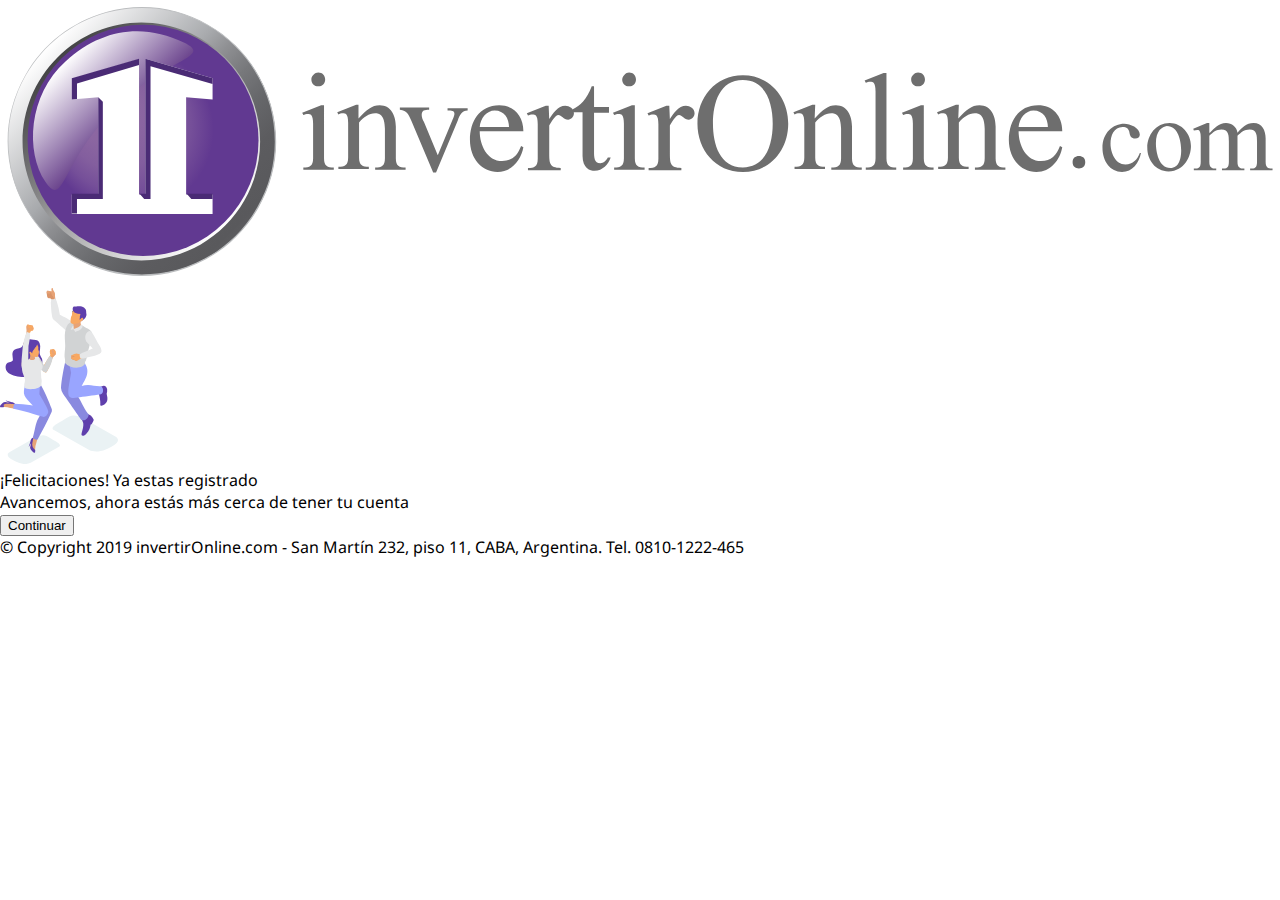
==== registration-done.html @ 70dd6561 "html primeras versiones" ====
<!DOCTYPE html>
<html lang="en">
<head>
    <meta charset="UTF-8">
    <meta name="viewport" content="width=device-width, initial-scale=1.0">
    <meta http-equiv="X-UA-Compatible" content="ie=edge">
    <link href="styles/styles.css" rel="stylesheet" type="text/css" media="screen">
    <link href="https://fonts.googleapis.com/css?family=Noto+Sans&display=swap" rel="stylesheet">
    <title>Registro exitoso</title>
</head>
<body>
    <header class="logo-wrapper">
        <img class="logo" src="images/logo-iol.svg">
    </header>
    <section class="content">
        <img src="images/exito-registro.svg">
        <div class="message-wrapper">
                <h1 class="msg-title">¡Felicitaciones! Ya estas registrado</h1>
                <h2 class="msg-text">Avancemos, ahora estás más cerca de tener tu cuenta</h2>
        </div>
        <button class="continue-btn">Continuar</button>
    </section>
    <footer class="content">
        <p class="footer-text">© Copyright 2019 invertirOnline.com - San Martín 232, piso 11, CABA, Argentina. Tel. 0810-1222-465</p>
    </footer>
</body>
</html>
---- styles/styles.css ----
html, body, div, span, applet, object, iframe,
h1, h2, h3, h4, h5, h6, p, blockquote, pre,
a, abbr, acronym, address, big, cite, code,
del, dfn, em, img, ins, kbd, q, s, samp,
small, strike, strong, sub, sup, tt, var,
b, u, i, center,
dl, dt, dd, ol, ul, li,
fieldset, form, label, legend,
table, caption, tbody, tfoot, thead, tr, th, td,
article, aside, canvas, details, embed,
figure, figcaption, footer, header, hgroup,
menu, nav, output, ruby, section, summary,
time, mark, audio, video {
  margin: 0;
  padding: 0;
  border: 0;
  font-size: 100%;
  font: inherit;
  vertical-align: baseline;
  list-style: none;
  text-decoration: none;
  -webkit-box-sizing: border-box;
  box-sizing: border-box;
}

body {
  font-family: 'Noto Sans', sans-serif;
}
/*# sourceMappingURL=styles.css.map */
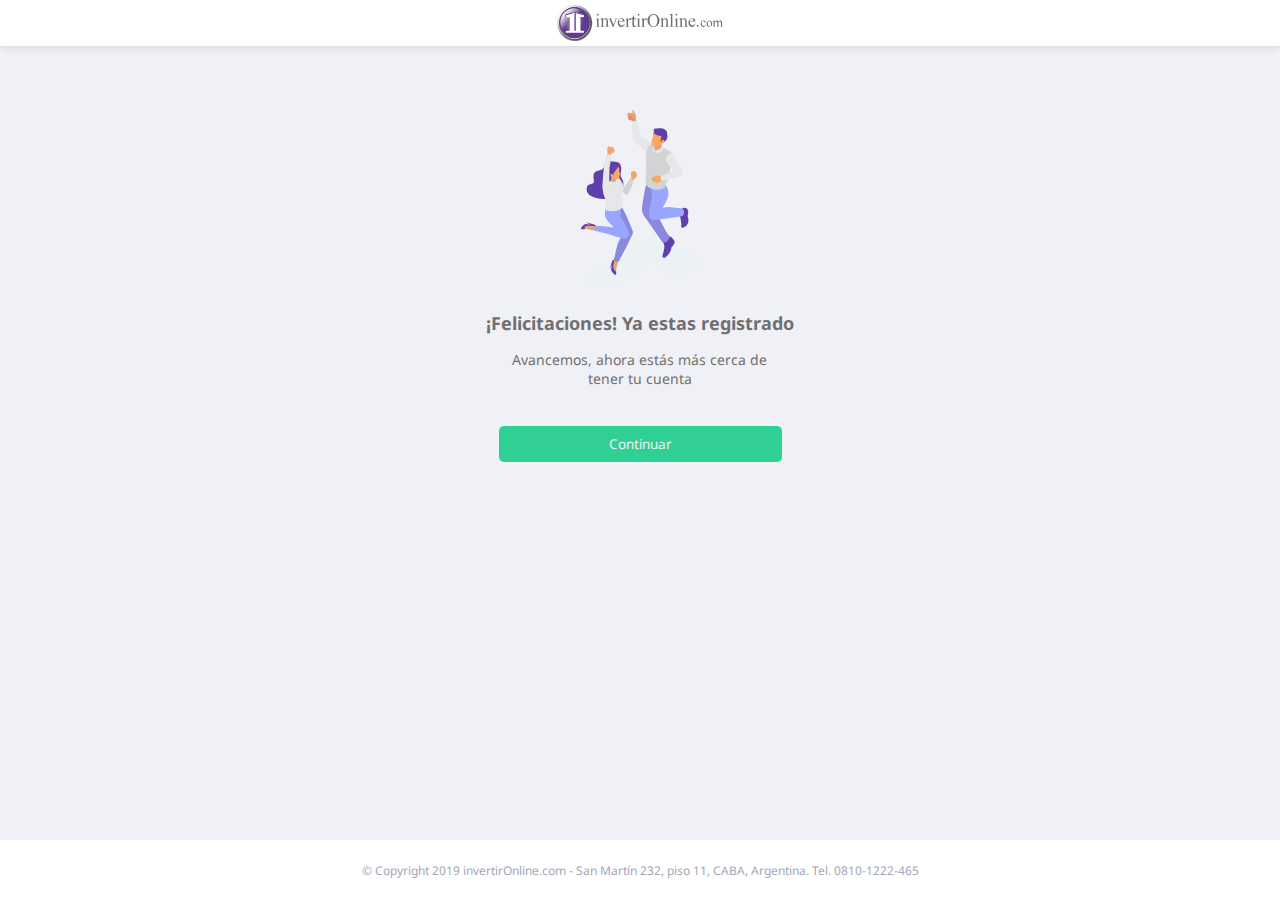
==== commit d3005971: "casi terminado, ver detalles de colores y código" ====
--- a/registration-done.html
+++ b/registration-done.html
@@ -12,15 +12,15 @@
     <header class="logo-wrapper">
         <img class="logo" src="images/logo-iol.svg">
     </header>
-    <section class="content">
+    <section class="principal-content">
         <img src="images/exito-registro.svg">
         <div class="message-wrapper">
                 <h1 class="msg-title">¡Felicitaciones! Ya estas registrado</h1>
                 <h2 class="msg-text">Avancemos, ahora estás más cerca de tener tu cuenta</h2>
         </div>
-        <button class="continue-btn">Continuar</button>
+        <a href="#" class="continue-btn">Continuar</a>
     </section>
-    <footer class="content">
+    <footer class="footer">
         <p class="footer-text">© Copyright 2019 invertirOnline.com - San Martín 232, piso 11, CABA, Argentina. Tel. 0810-1222-465</p>
     </footer>
 </body>
--- a/styles/styles.css
+++ b/styles/styles.css
@@ -25,5 +25,264 @@
 
 body {
   font-family: 'Noto Sans', sans-serif;
+  background-color: #F0F0F7;
+  height: 100%;
+}
+
+html {
+  height: 100%;
+}
+
+.logo-wrapper {
+  width: 100%;
+  height: 46px;
+  background-color: white;
+  display: -webkit-box;
+  display: -ms-flexbox;
+  display: flex;
+  -webkit-box-pack: center;
+      -ms-flex-pack: center;
+          justify-content: center;
+  text-align: center;
+  -webkit-box-align: center;
+      -ms-flex-align: center;
+          align-items: center;
+  -webkit-box-shadow: 0 0 10px 0 rgba(0, 0, 0, 0.15);
+          box-shadow: 0 0 10px 0 rgba(0, 0, 0, 0.15);
+}
+
+.logo-wrapper .logo {
+  width: 168px;
+}
+
+.content {
+  width: 50%;
+  margin: auto;
+  display: -webkit-box;
+  display: -ms-flexbox;
+  display: flex;
+  -webkit-box-orient: vertical;
+  -webkit-box-direction: normal;
+      -ms-flex-direction: column;
+          flex-direction: column;
+  -ms-flex-pack: distribute;
+      justify-content: space-around;
+}
+
+.content .form-title {
+  color: #707070;
+  font-size: 18px;
+  font-weight: bold;
+  -webkit-box-pack: start;
+      -ms-flex-pack: start;
+          justify-content: flex-start;
+}
+
+.content .mui-form {
+  display: -webkit-box;
+  display: -ms-flexbox;
+  display: flex;
+  -webkit-box-orient: vertical;
+  -webkit-box-direction: normal;
+      -ms-flex-direction: column;
+          flex-direction: column;
+  -webkit-box-pack: center;
+      -ms-flex-pack: center;
+          justify-content: center;
+}
+
+.content .mui-form .input-wrapper {
+  width: 100%;
+  display: -webkit-box;
+  display: -ms-flexbox;
+  display: flex;
+  -webkit-box-orient: vertical;
+  -webkit-box-direction: normal;
+      -ms-flex-direction: column;
+          flex-direction: column;
+  -webkit-box-pack: justify;
+      -ms-flex-pack: justify;
+          justify-content: space-between;
+}
+
+.content .mui-form .input-wrapper .dupla {
+  display: -webkit-box;
+  display: -ms-flexbox;
+  display: flex;
+  -webkit-box-pack: justify;
+      -ms-flex-pack: justify;
+          justify-content: space-between;
+}
+
+.content .mui-form .input-wrapper .dupla .form-container {
+  display: -webkit-box;
+  display: -ms-flexbox;
+  display: flex;
+  -webkit-box-orient: vertical;
+  -webkit-box-direction: normal;
+      -ms-flex-direction: column;
+          flex-direction: column;
+  width: 45%;
+}
+
+.content .mui-form .input-wrapper .dupla .form-container .input-title {
+  font-size: 16.5px;
+  font-weight: bold;
+  color: #2A3554;
+}
+
+.content .mui-form .input-wrapper .dupla .form-container input {
+  font-style: italic;
+  font-size: 13.5px;
+  margin-top: 8px;
+  height: 25px;
+}
+
+.content .mui-form .form-container {
+  display: -webkit-box;
+  display: -ms-flexbox;
+  display: flex;
+  width: 50%;
+  margin: 0px;
+}
+
+.content .mui-form .form-container .input-title {
+  font-size: 16.5px;
+  font-weight: bold;
+  color: #2A3554;
+}
+
+.content .mui-form .form-container .phone1 {
+  font-style: italic;
+  font-size: 13.5px;
+  margin-top: 8px;
+  height: 25px;
+  width: 30%;
+}
+
+.content .mui-form .form-container .phone2 {
+  font-style: italic;
+  font-size: 13.5px;
+  margin-top: 8px;
+  height: 25px;
+  width: 55%;
+  margin-left: 15px;
+}
+
+.content .mui-form .agreement-wrapper .agreement {
+  color: #707070;
+  font-size: 13px;
+  padding-top: 40px;
+}
+
+.content .mui-form .agreement-wrapper .agreement .legal-link {
+  color: #0A92EF;
+}
+
+.content .mui-form .agreement-wrapper .agreement .legal-link:hover {
+  text-decoration: underline;
+}
+
+.content .mui-form .btn-wrapper {
+  margin-top: 25px;
+  margin-bottom: 50px;
+}
+
+.content .mui-form .btn-wrapper .register-btn {
+  background-color: #30CF94;
+  color: #F0F0F7;
+  font-size: 13.5px;
+  padding: 9px 110px;
+  border-radius: 5px;
+  margin-top: 10px;
+  border: none;
+  cursor: pointer;
+}
+
+.content .mui-form .btn-wrapper .register-btn:hover {
+  background-color: #009d66;
+}
+
+.footer {
+  background-color: white;
+  width: 100%;
+  height: 60px;
+  display: -webkit-box;
+  display: -ms-flexbox;
+  display: flex;
+  text-align: center;
+  -webkit-box-pack: center;
+      -ms-flex-pack: center;
+          justify-content: center;
+  -webkit-box-align: center;
+      -ms-flex-align: center;
+          align-items: center;
+  position: fixed;
+  bottom: 0px;
+}
+
+.footer .footer-text {
+  color: #A3A6B4;
+  font-size: 12px;
+}
+
+.principal-content {
+  display: -webkit-box;
+  display: -ms-flexbox;
+  display: flex;
+  text-align: center;
+  -webkit-box-align: center;
+      -ms-flex-align: center;
+          align-items: center;
+  -webkit-box-orient: vertical;
+  -webkit-box-direction: normal;
+      -ms-flex-direction: column;
+          flex-direction: column;
+  height: calc(100% - 46px);
+  padding-top: 5%;
+}
+
+.principal-content .message-wrapper .msg-title {
+  color: #707070;
+  font-size: 18px;
+  font-weight: bold;
+  margin-top: 25px;
+}
+
+.principal-content .message-wrapper .msg-text {
+  color: #707070;
+  font-size: 14px;
+  padding: 15px 0px 28px 0px;
+  width: 80%;
+  -webkit-box-pack: center;
+      -ms-flex-pack: center;
+          justify-content: center;
+  margin: 0 auto;
+}
+
+.principal-content .continue-btn {
+  margin-top: 22px;
+  margin-bottom: 50px;
+  background-color: #30CF94;
+  color: #F0F0F7;
+  font-size: 13.5px;
+  padding: 9px 110px;
+  border-radius: 5px;
+  margin-top: 10px;
+  border: none;
+}
+
+.principal-content .continue-btn:hover {
+  background-color: #009d66;
+}
+
+input[type=number]::-webkit-inner-spin-button,
+input[type=number]::-webkit-outer-spin-button {
+  -webkit-appearance: none;
+  margin: 0;
+}
+
+input[type='number'] {
+  -moz-appearance: none;
 }
 /*# sourceMappingURL=styles.css.map */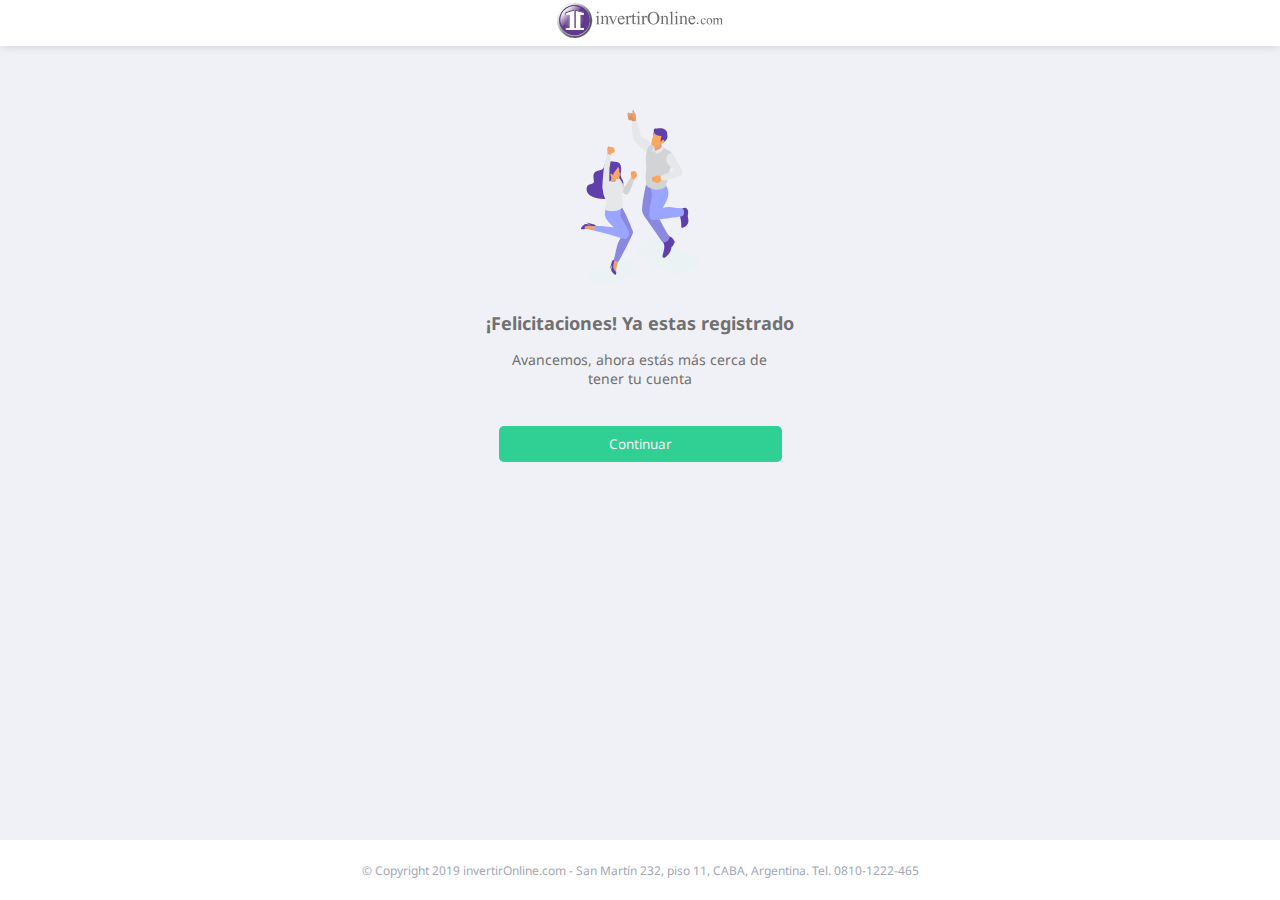
==== commit 123662a7: "arreglos y comienzo responsive" ====
--- a/registration-done.html
+++ b/registration-done.html
@@ -6,11 +6,12 @@
     <meta http-equiv="X-UA-Compatible" content="ie=edge">
     <link href="styles/styles.css" rel="stylesheet" type="text/css" media="screen">
     <link href="https://fonts.googleapis.com/css?family=Noto+Sans&display=swap" rel="stylesheet">
-    <title>Registro exitoso</title>
+    <link rel='icon' href="images/favicon.ico" type="image/x-icon">
+    <title>¡Éxito!</title>
 </head>
 <body>
     <header class="logo-wrapper">
-        <img class="logo" src="images/logo-iol.svg">
+        <a href="https://www.invertironline.com/"><img class="logo" src="images/logo-iol.svg"></a>
     </header>
     <section class="principal-content">
         <img src="images/exito-registro.svg">
--- a/styles/styles.css
+++ b/styles/styles.css
@@ -26,11 +26,19 @@
 body {
   font-family: 'Noto Sans', sans-serif;
   background-color: #F0F0F7;
+  width: 100%;
   height: 100%;
+  margin: 0px;
+  padding: 0px;
+  overflow-x: hidden;
 }
 
 html {
+  width: 100%;
   height: 100%;
+  margin: 0px;
+  padding: 0px;
+  overflow-x: hidden;
 }
 
 .logo-wrapper {
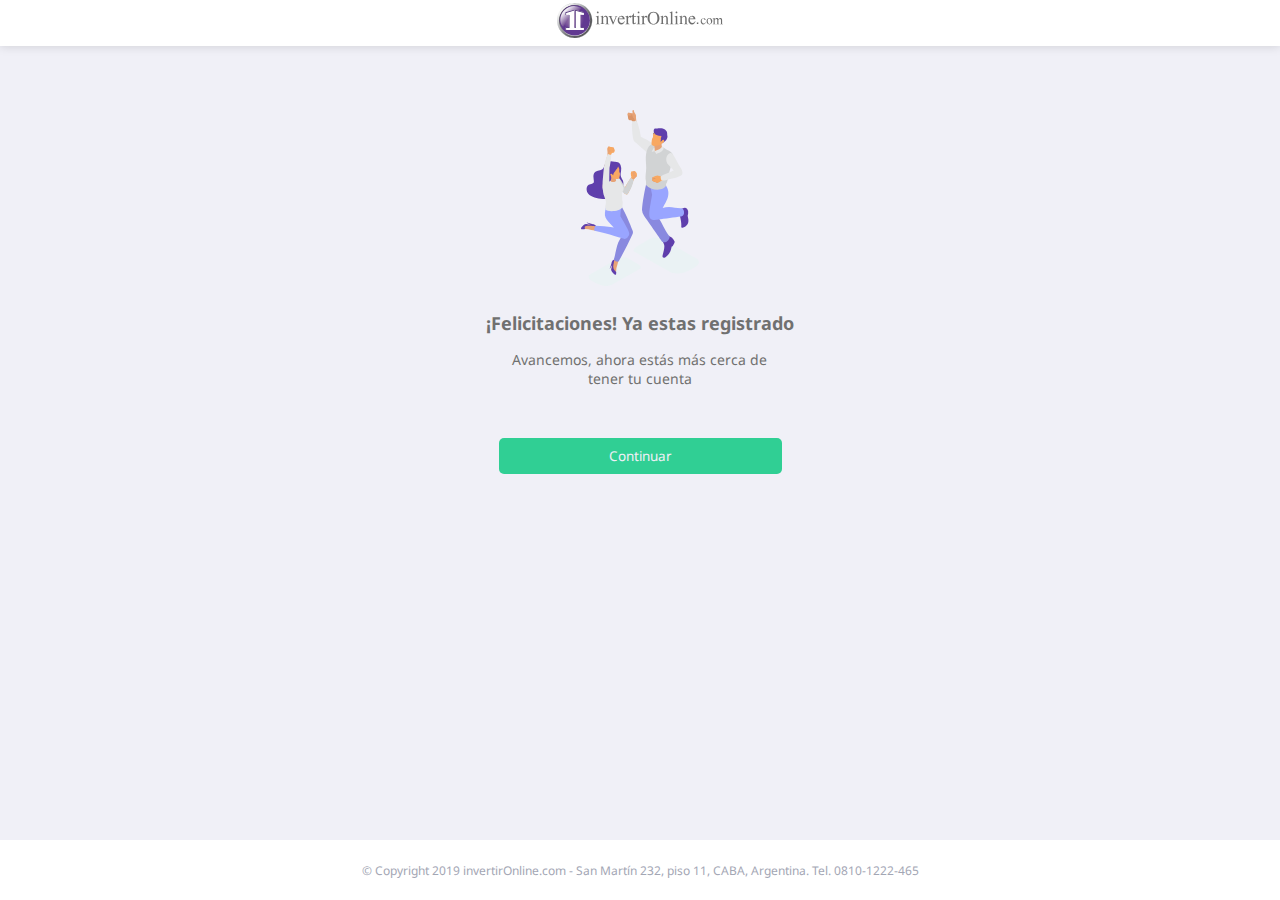
==== commit 740e9aac: "borro y sumo nuevos archivos de estilos, algo de validación" ====
--- a/registration-done.html
+++ b/registration-done.html
@@ -4,7 +4,7 @@
     <meta charset="UTF-8">
     <meta name="viewport" content="width=device-width, initial-scale=1.0">
     <meta http-equiv="X-UA-Compatible" content="ie=edge">
-    <link href="styles/styles.css" rel="stylesheet" type="text/css" media="screen">
+    <link href="styles/success-page.css" rel="stylesheet" type="text/css" media="screen">
     <link href="https://fonts.googleapis.com/css?family=Noto+Sans&display=swap" rel="stylesheet">
     <link rel='icon' href="images/favicon.ico" type="image/x-icon">
     <title>¡Éxito!</title>
--- a/styles/success-page.css
+++ b/styles/success-page.css
@@ -0,0 +1,206 @@
+html, body, div, span, applet, object, iframe,
+h1, h2, h3, h4, h5, h6, p, blockquote, pre,
+a, abbr, acronym, address, big, cite, code,
+del, dfn, em, img, ins, kbd, q, s, samp,
+small, strike, strong, sub, sup, tt, var,
+b, u, i, center,
+dl, dt, dd, ol, ul, li,
+fieldset, form, label, legend,
+table, caption, tbody, tfoot, thead, tr, th, td,
+article, aside, canvas, details, embed,
+figure, figcaption, footer, header, hgroup,
+menu, nav, output, ruby, section, summary,
+time, mark, audio, video {
+  margin: 0;
+  padding: 0;
+  border: 0;
+  font-size: 100%;
+  font: inherit;
+  vertical-align: baseline;
+  list-style: none;
+  text-decoration: none;
+  -webkit-box-sizing: border-box;
+  box-sizing: border-box;
+}
+
+html, body, div, span, applet, object, iframe,
+h1, h2, h3, h4, h5, h6, p, blockquote, pre,
+a, abbr, acronym, address, big, cite, code,
+del, dfn, em, img, ins, kbd, q, s, samp,
+small, strike, strong, sub, sup, tt, var,
+b, u, i, center,
+dl, dt, dd, ol, ul, li,
+fieldset, form, label, legend,
+table, caption, tbody, tfoot, thead, tr, th, td,
+article, aside, canvas, details, embed,
+figure, figcaption, footer, header, hgroup,
+menu, nav, output, ruby, section, summary,
+time, mark, audio, video {
+  margin: 0;
+  padding: 0;
+  border: 0;
+  font-size: 100%;
+  font: inherit;
+  vertical-align: baseline;
+  list-style: none;
+  text-decoration: none;
+  -webkit-box-sizing: border-box;
+  box-sizing: border-box;
+}
+
+.logo-wrapper {
+  width: 100%;
+  height: 46px;
+  background-color: white;
+  display: -webkit-box;
+  display: -ms-flexbox;
+  display: flex;
+  -webkit-box-align: center;
+      -ms-flex-align: center;
+          align-items: center;
+  -webkit-box-pack: center;
+      -ms-flex-pack: center;
+          justify-content: center;
+  text-align: center;
+  -webkit-box-shadow: 0 0 10px 0 rgba(0, 0, 0, 0.15);
+          box-shadow: 0 0 10px 0 rgba(0, 0, 0, 0.15);
+}
+
+.logo-wrapper .logo {
+  width: 168px;
+}
+
+html, body, div, span, applet, object, iframe,
+h1, h2, h3, h4, h5, h6, p, blockquote, pre,
+a, abbr, acronym, address, big, cite, code,
+del, dfn, em, img, ins, kbd, q, s, samp,
+small, strike, strong, sub, sup, tt, var,
+b, u, i, center,
+dl, dt, dd, ol, ul, li,
+fieldset, form, label, legend,
+table, caption, tbody, tfoot, thead, tr, th, td,
+article, aside, canvas, details, embed,
+figure, figcaption, footer, header, hgroup,
+menu, nav, output, ruby, section, summary,
+time, mark, audio, video {
+  margin: 0;
+  padding: 0;
+  border: 0;
+  font-size: 100%;
+  font: inherit;
+  vertical-align: baseline;
+  list-style: none;
+  text-decoration: none;
+  -webkit-box-sizing: border-box;
+  box-sizing: border-box;
+}
+
+.footer {
+  display: -webkit-box;
+  display: -ms-flexbox;
+  display: flex;
+  -webkit-box-align: center;
+      -ms-flex-align: center;
+          align-items: center;
+  -webkit-box-pack: center;
+      -ms-flex-pack: center;
+          justify-content: center;
+  text-align: center;
+  background-color: white;
+  width: 100%;
+  height: 60px;
+  position: fixed;
+  bottom: 0px;
+}
+
+@media only screen and (max-width: 320px) {
+  .footer {
+    position: relative;
+  }
+}
+
+.footer .footer-text {
+  color: #A3A6B4;
+  font-size: 12px;
+}
+
+@media only screen and (max-width: 320px) {
+  .footer .footer-text {
+    font-size: 11px;
+  }
+}
+
+body {
+  font-family: 'Noto Sans', sans-serif;
+  background-color: #F0F0F7;
+  width: 100%;
+  height: 100%;
+  margin: 0px;
+  padding: 0px;
+  overflow-x: hidden;
+}
+
+html {
+  width: 100%;
+  height: 100%;
+  margin: 0px;
+  padding: 0px;
+  overflow-x: hidden;
+}
+
+.principal-content {
+  display: -webkit-box;
+  display: -ms-flexbox;
+  display: flex;
+  -webkit-box-orient: vertical;
+  -webkit-box-direction: normal;
+      -ms-flex-direction: column;
+          flex-direction: column;
+  -webkit-box-align: center;
+      -ms-flex-align: center;
+          align-items: center;
+  text-align: center;
+  height: calc(100% - 46px);
+  padding-top: 5%;
+}
+
+.principal-content .message-wrapper .msg-title {
+  color: #707070;
+  font-size: 18px;
+  font-weight: bold;
+  margin-top: 25px;
+}
+
+.principal-content .message-wrapper .msg-text {
+  color: #707070;
+  font-size: 14px;
+  padding: 15px 0px 28px 0px;
+  width: 80%;
+  -webkit-box-pack: center;
+      -ms-flex-pack: center;
+          justify-content: center;
+  margin: 0 auto;
+}
+
+.principal-content .continue-btn {
+  background-color: #30CF94;
+  color: #F0F0F7;
+  font-size: 13.5px;
+  padding: 9px 110px;
+  border-radius: 5px;
+  border: none;
+  cursor: pointer;
+  margin-top: 22px;
+  margin-bottom: 50px;
+}
+
+.principal-content .continue-btn:hover {
+  background-color: #009d66;
+}
+
+@media only screen and (max-width: 320px) {
+  .principal-content .continue-btn {
+    padding: 9px 85px;
+  }
+}
+/*# sourceMappingURL=success-page.css.map */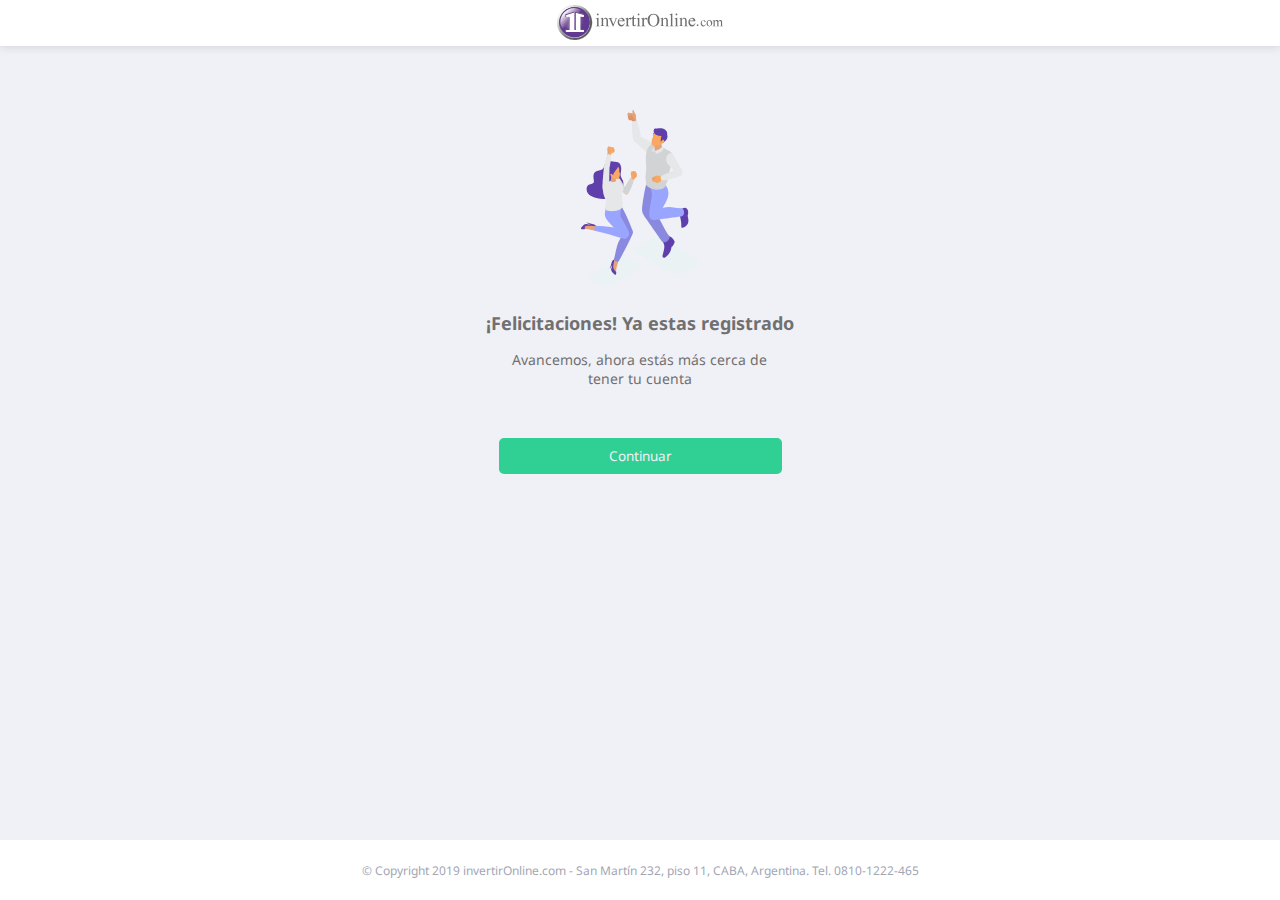
==== commit 003481b1: "modificaciones para simplificar" ====
--- a/registration-done.html
+++ b/registration-done.html
@@ -11,7 +11,7 @@
 </head>
 <body>
     <header class="logo-wrapper">
-        <a href="https://www.invertironline.com/"><img class="logo" src="images/logo-iol.svg"></a>
+        <a class="logo-link" href="https://www.invertironline.com/"><img class="logo" src="images/logo-iol.svg"></a>
     </header>
     <section class="principal-content">
         <img src="images/exito-registro.svg">
--- a/styles/success-page.css
+++ b/styles/success-page.css
@@ -66,7 +66,11 @@
           box-shadow: 0 0 10px 0 rgba(0, 0, 0, 0.15);
 }
 
-.logo-wrapper .logo {
+.logo-wrapper .logo-link {
+  height: 37.9px;
+}
+
+.logo-wrapper .logo-link .logo {
   width: 168px;
 }
 
@@ -203,4 +207,22 @@
     padding: 9px 85px;
   }
 }
+
+input {
+  border-top: none;
+  border-right: none;
+  border-top: none;
+  border-left: none;
+  border-bottom: 1px solid #A3A6B4;
+  background-color: unset;
+  -webkit-transition: border-color .15s ease-in-out,-webkit-box-shadow .15s ease-in-out;
+  transition: border-color .15s ease-in-out,-webkit-box-shadow .15s ease-in-out;
+  transition: border-color .15s ease-in-out,box-shadow .15s ease-in-out;
+  transition: border-color .15s ease-in-out,box-shadow .15s ease-in-out,-webkit-box-shadow .15s ease-in-out;
+}
+
+input:focus {
+  outline: none;
+  border-bottom: 1px solid red;
+}
 /*# sourceMappingURL=success-page.css.map */